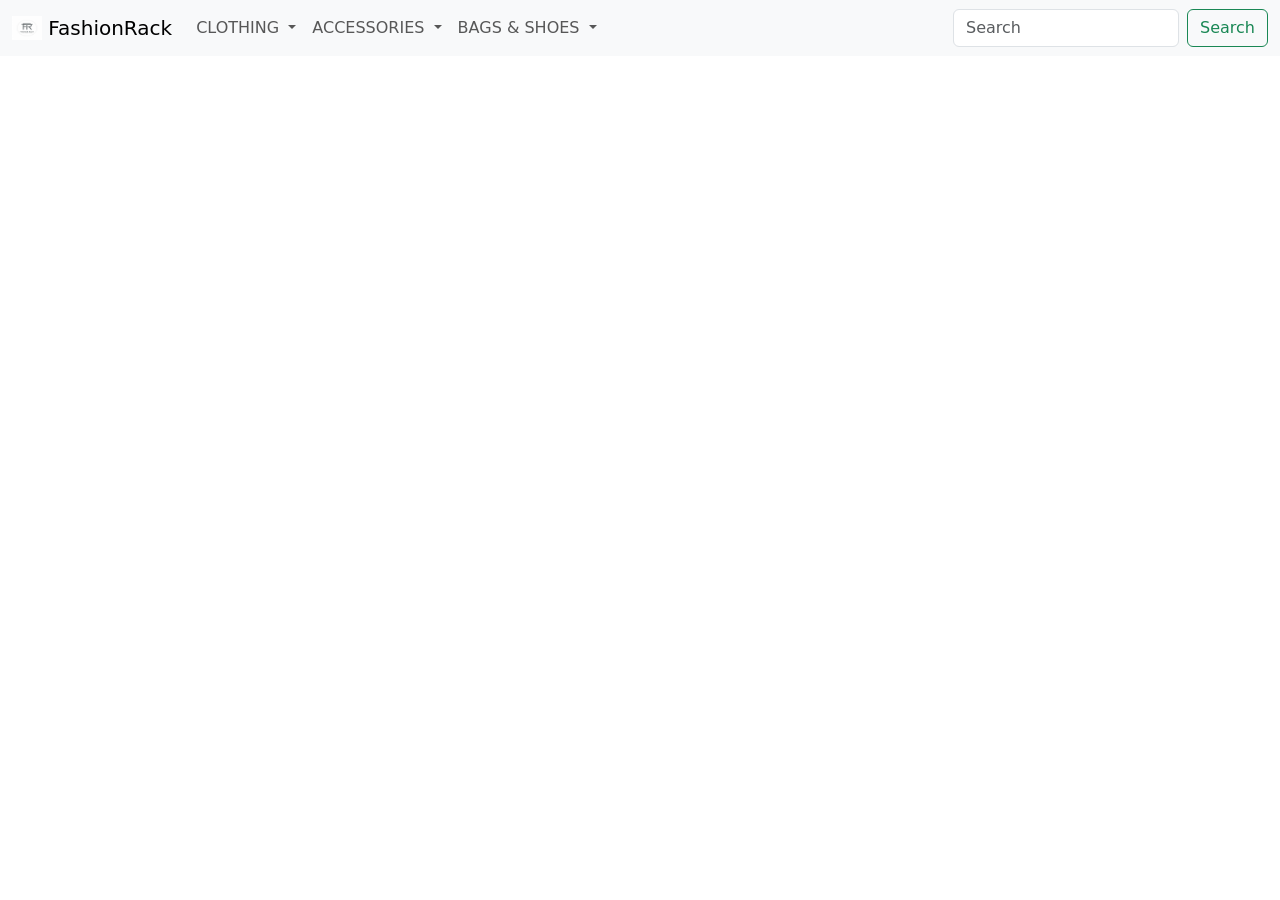
==== index.html @ 399dfbd5 "NAVBAR DESIGNED DONE PERFECTLY" ====
<!DOCTYPE html>
<html lang="en">
<head>
    <meta charset="UTF-8">
    <meta name="viewport" content="width=device-width, initial-scale=1.0">
    <link href="https://cdn.jsdelivr.net/npm/bootstrap@5.3.8/dist/css/bootstrap.min.css" rel="stylesheet"
        integrity="sha384-sRIl4kxILFvY47J16cr9ZwB07vP4J8+LH7qKQnuqkuIAvNWLzeN8tE5YBujZqJLB" crossorigin="anonymous">
    <link rel="stylesheet" href="assets/css/style.css">
    <title>FashionRack</title>
</head>
<body>
    <div id="navBar"></div>
    <div id="root"></div>
    <script src="https://cdn.jsdelivr.net/npm/bootstrap@5.3.8/dist/js/bootstrap.bundle.min.js"
        integrity="sha384-FKyoEForCGlyvwx9Hj09JcYn3nv7wiPVlz7YYwJrWVcXK/BmnVDxM+D2scQbITxI"
        crossorigin="anonymous"></script>
        <script src="assets/js/app.js"></script>
</body>
</html>
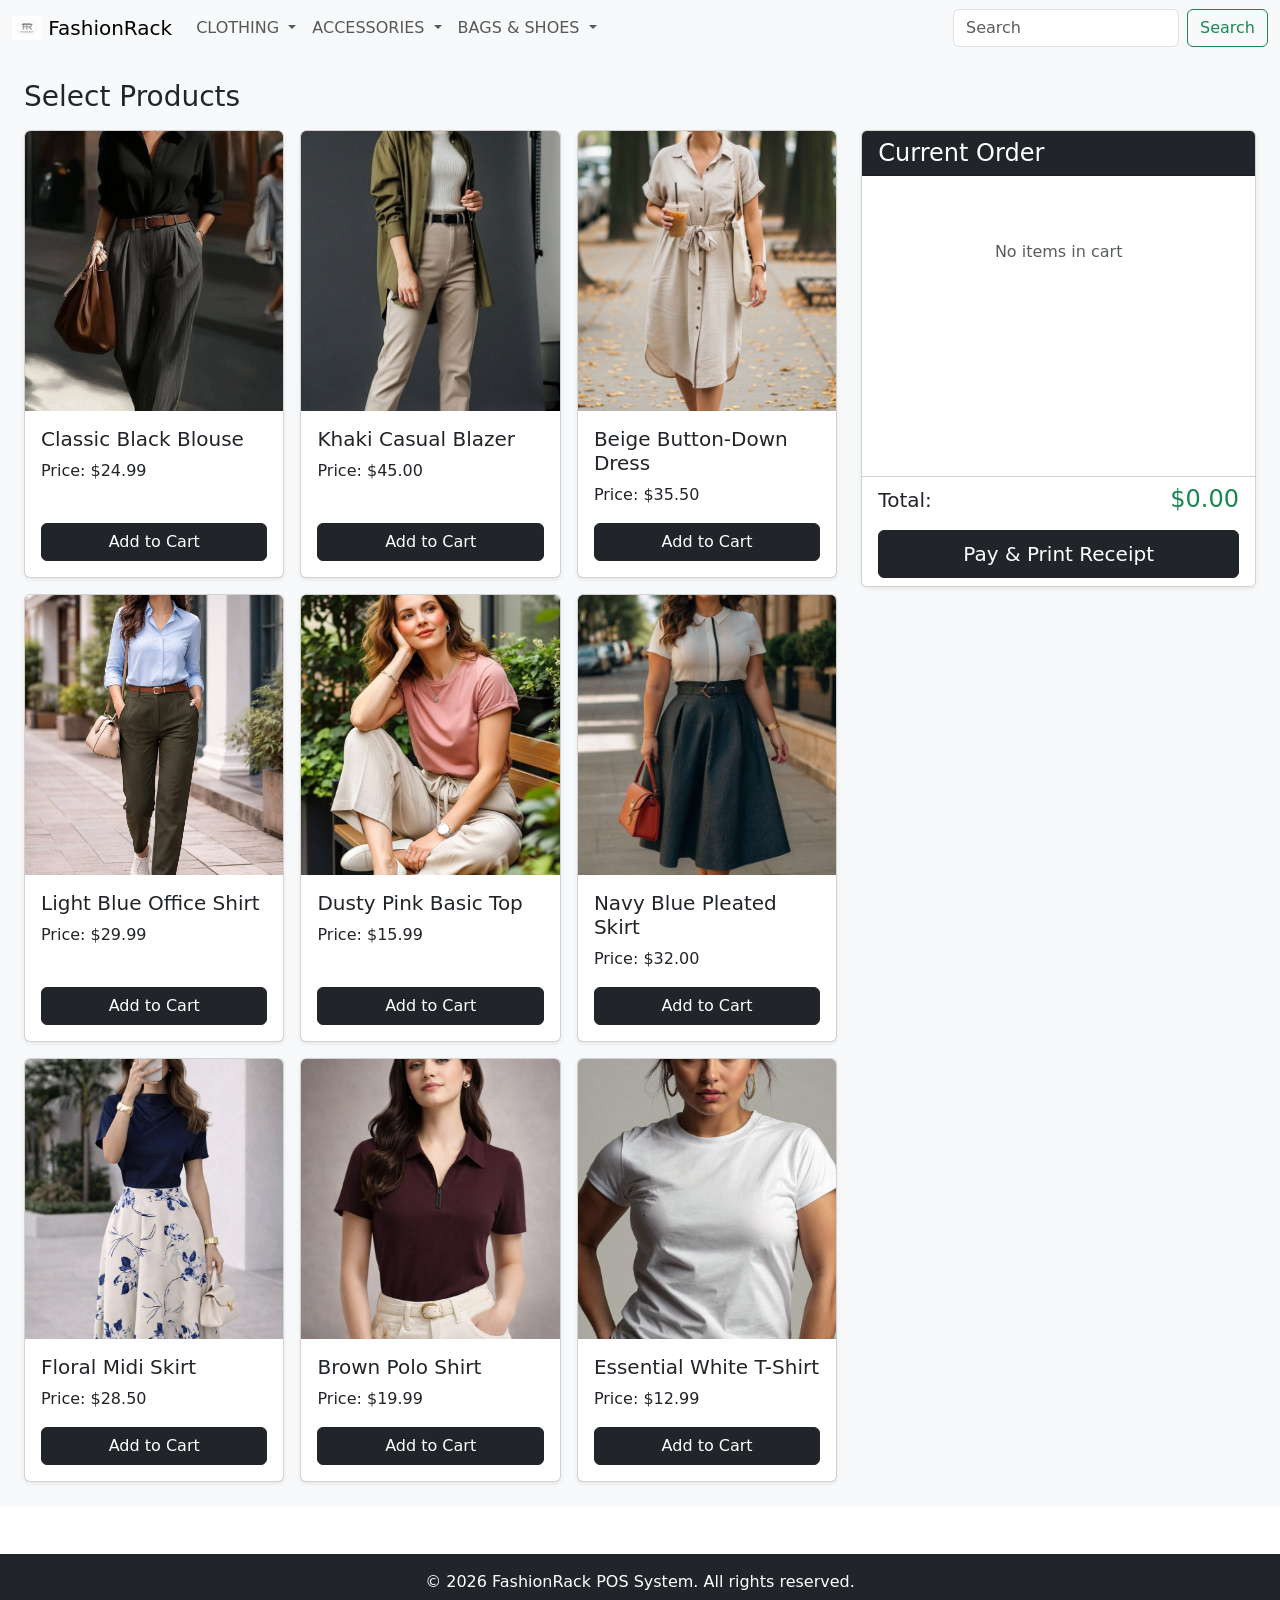
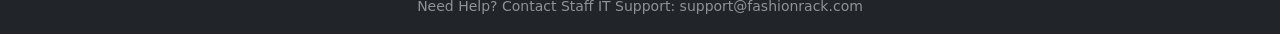
==== commit c125e008: "Add footer component and integrate it into the main layout" ====
--- a/index.html
+++ b/index.html
@@ -11,6 +11,7 @@
 <body>
     <div id="navBar"></div>
     <div id="root"></div>
+    <div id="footer"></div>
     <script src="https://cdn.jsdelivr.net/npm/bootstrap@5.3.8/dist/js/bootstrap.bundle.min.js"
         integrity="sha384-FKyoEForCGlyvwx9Hj09JcYn3nv7wiPVlz7YYwJrWVcXK/BmnVDxM+D2scQbITxI"
         crossorigin="anonymous"></script>
--- a/assets/css/style.css
+++ b/assets/css/style.css
@@ -0,0 +1,15 @@
+.product-card {
+    height: 100%;
+    overflow: hidden; /* Zoom aagum pothu image card-a vittu veliya varama thadukka */
+}
+
+.product-img {
+    height: 280px; /* Ungalukku etha mathiri intha height-a mathikalam */
+    width: 100%;
+    object-fit: cover; /* Ithu thaan magic! Image-a stretch panna vidathu */
+    transition: transform 0.4s ease-in-out; /* Smooth-a move aaga */
+}
+
+.product-card:hover .product-img {
+    transform: scale(1.08); /* 8% perusa zoom aagum */
+}
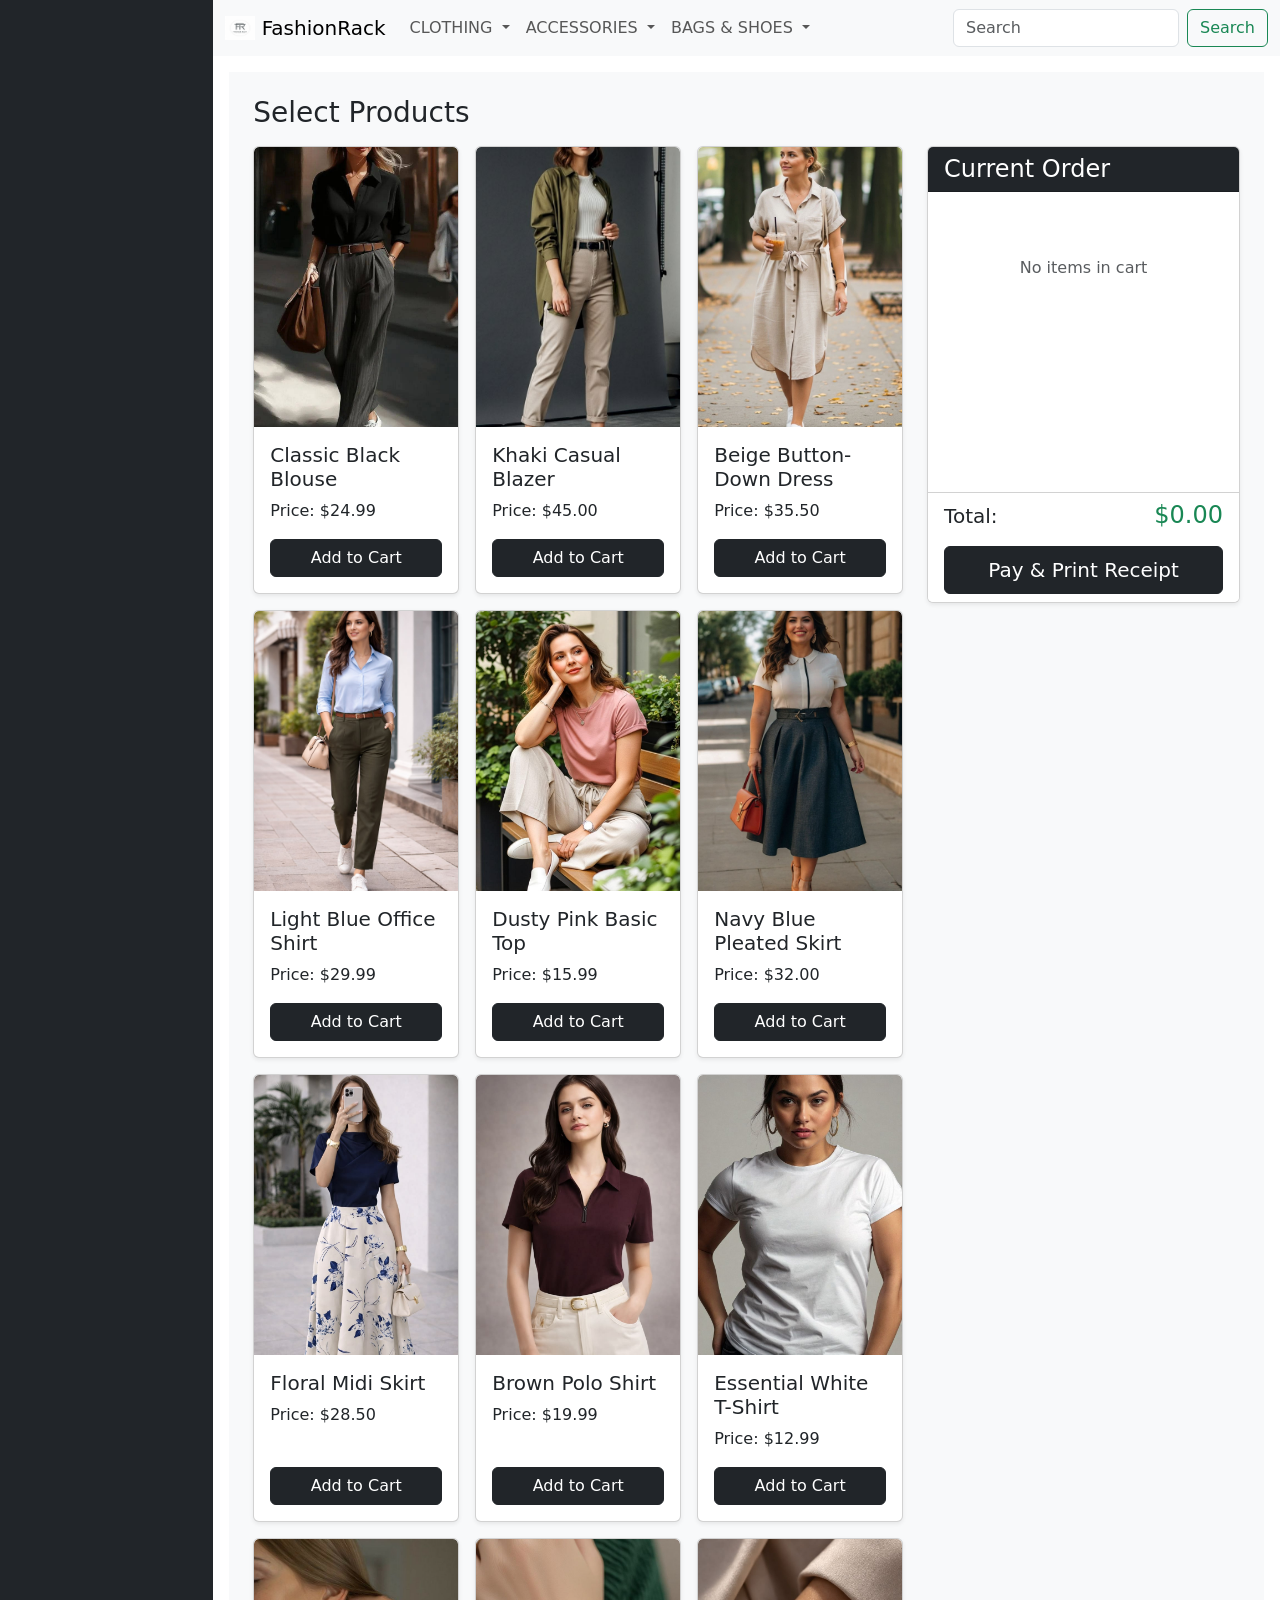
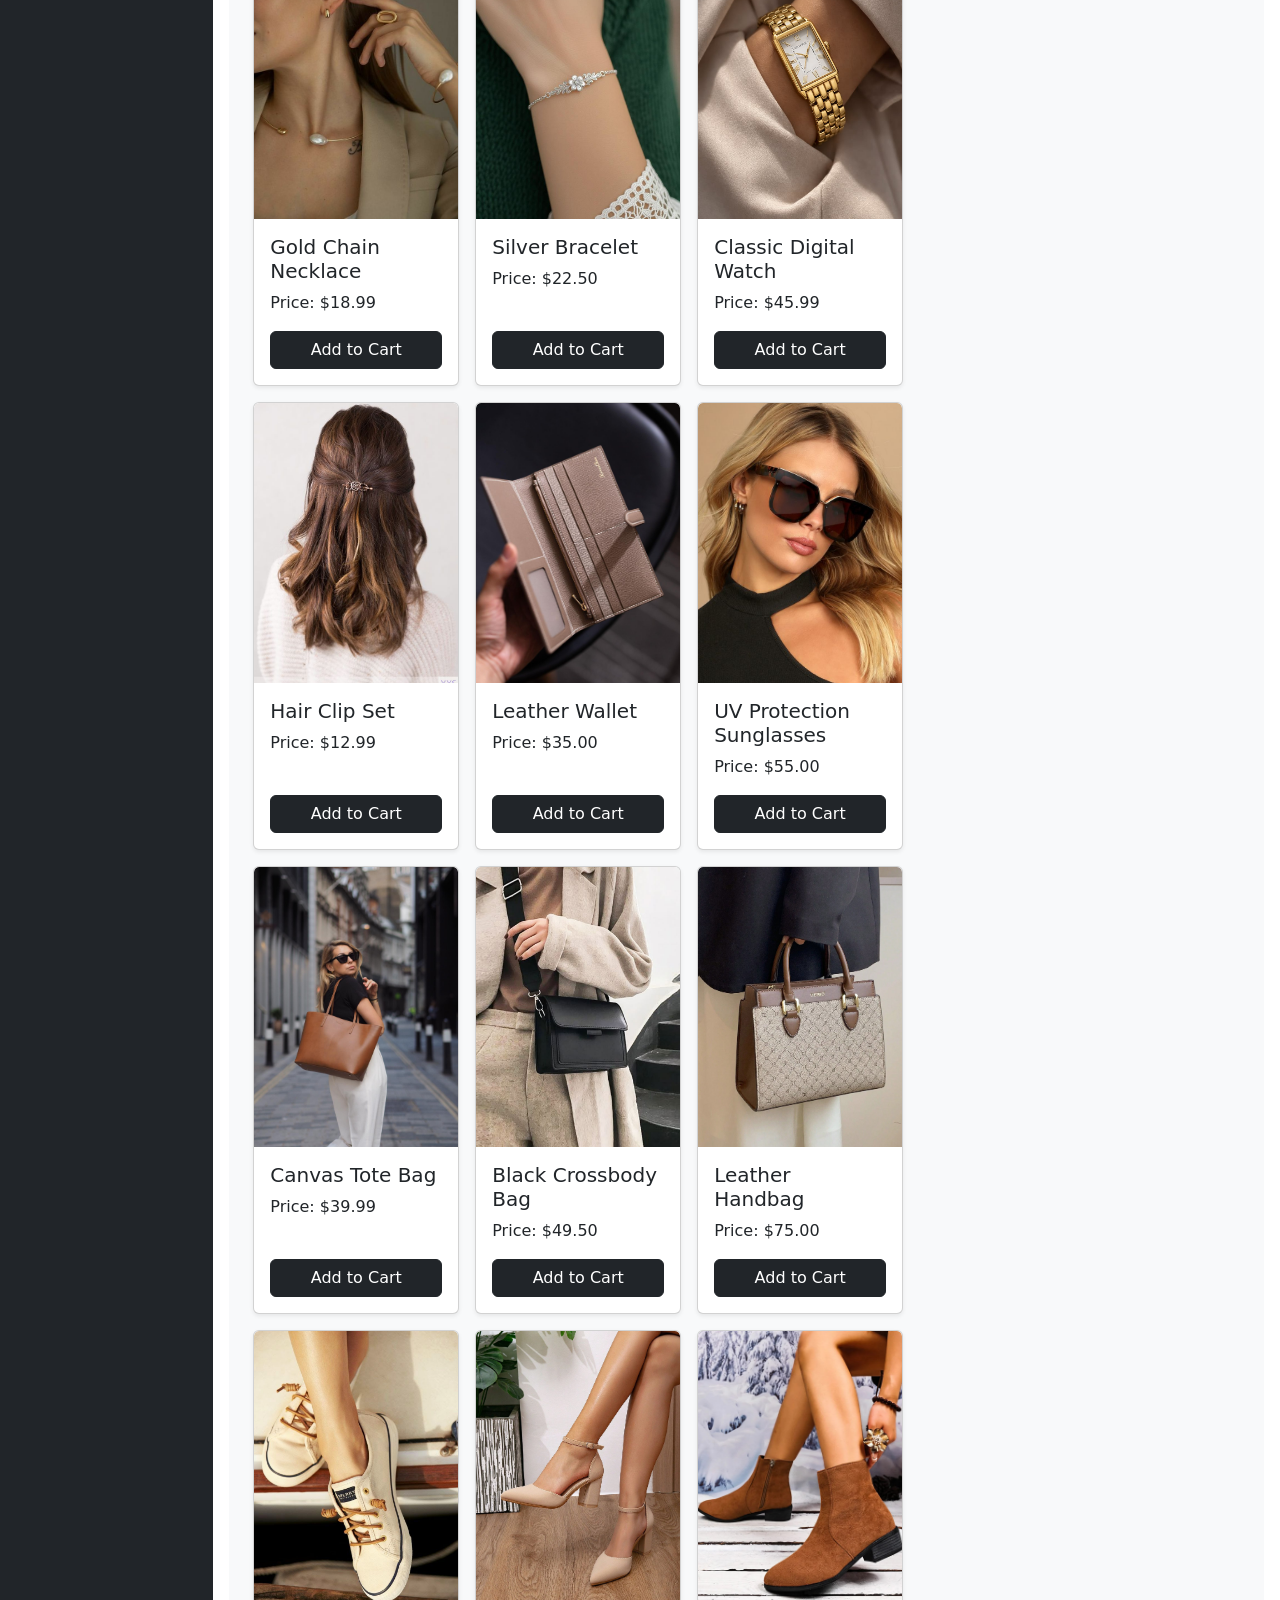
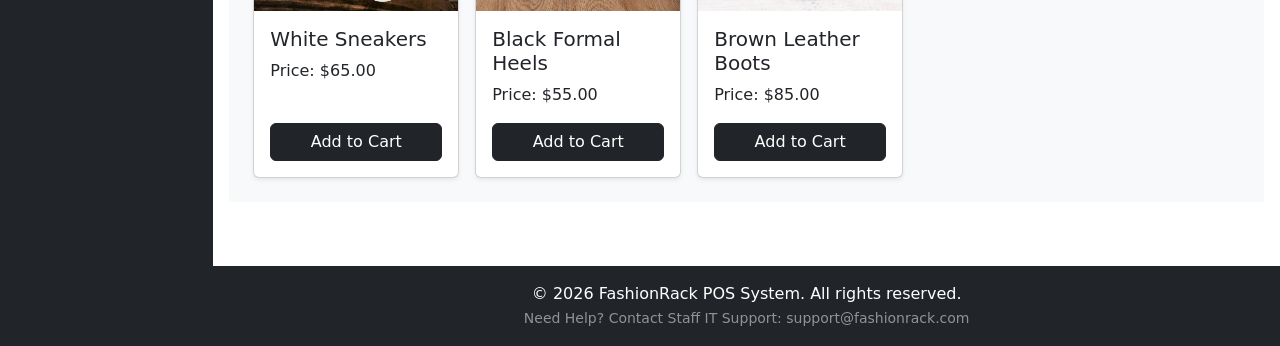
==== commit 38b822bb: "Add sidebar component and product addition form; refactor layout for improved structure" ====
--- a/index.html
+++ b/index.html
@@ -9,9 +9,23 @@
     <title>FashionRack</title>
 </head>
 <body>
-    <div id="navBar"></div>
-    <div id="root"></div>
-    <div id="footer"></div>
+    <div class="container-fluid">
+        <div class="row min-vh-100">
+            
+            <div class="col-md-2 p-0 bg-dark text-white" id="sidebar">
+                </div>
+
+            <div class="col-md-10 p-0 d-flex flex-column">
+                <div id="navBar"></div>
+                
+                <div id="root" class="flex-grow-1 p-3">
+                    </div>
+                
+                <div id="footer"></div>
+            </div>
+
+        </div>
+    </div>
     <script src="https://cdn.jsdelivr.net/npm/bootstrap@5.3.8/dist/js/bootstrap.bundle.min.js"
         integrity="sha384-FKyoEForCGlyvwx9Hj09JcYn3nv7wiPVlz7YYwJrWVcXK/BmnVDxM+D2scQbITxI"
         crossorigin="anonymous"></script>
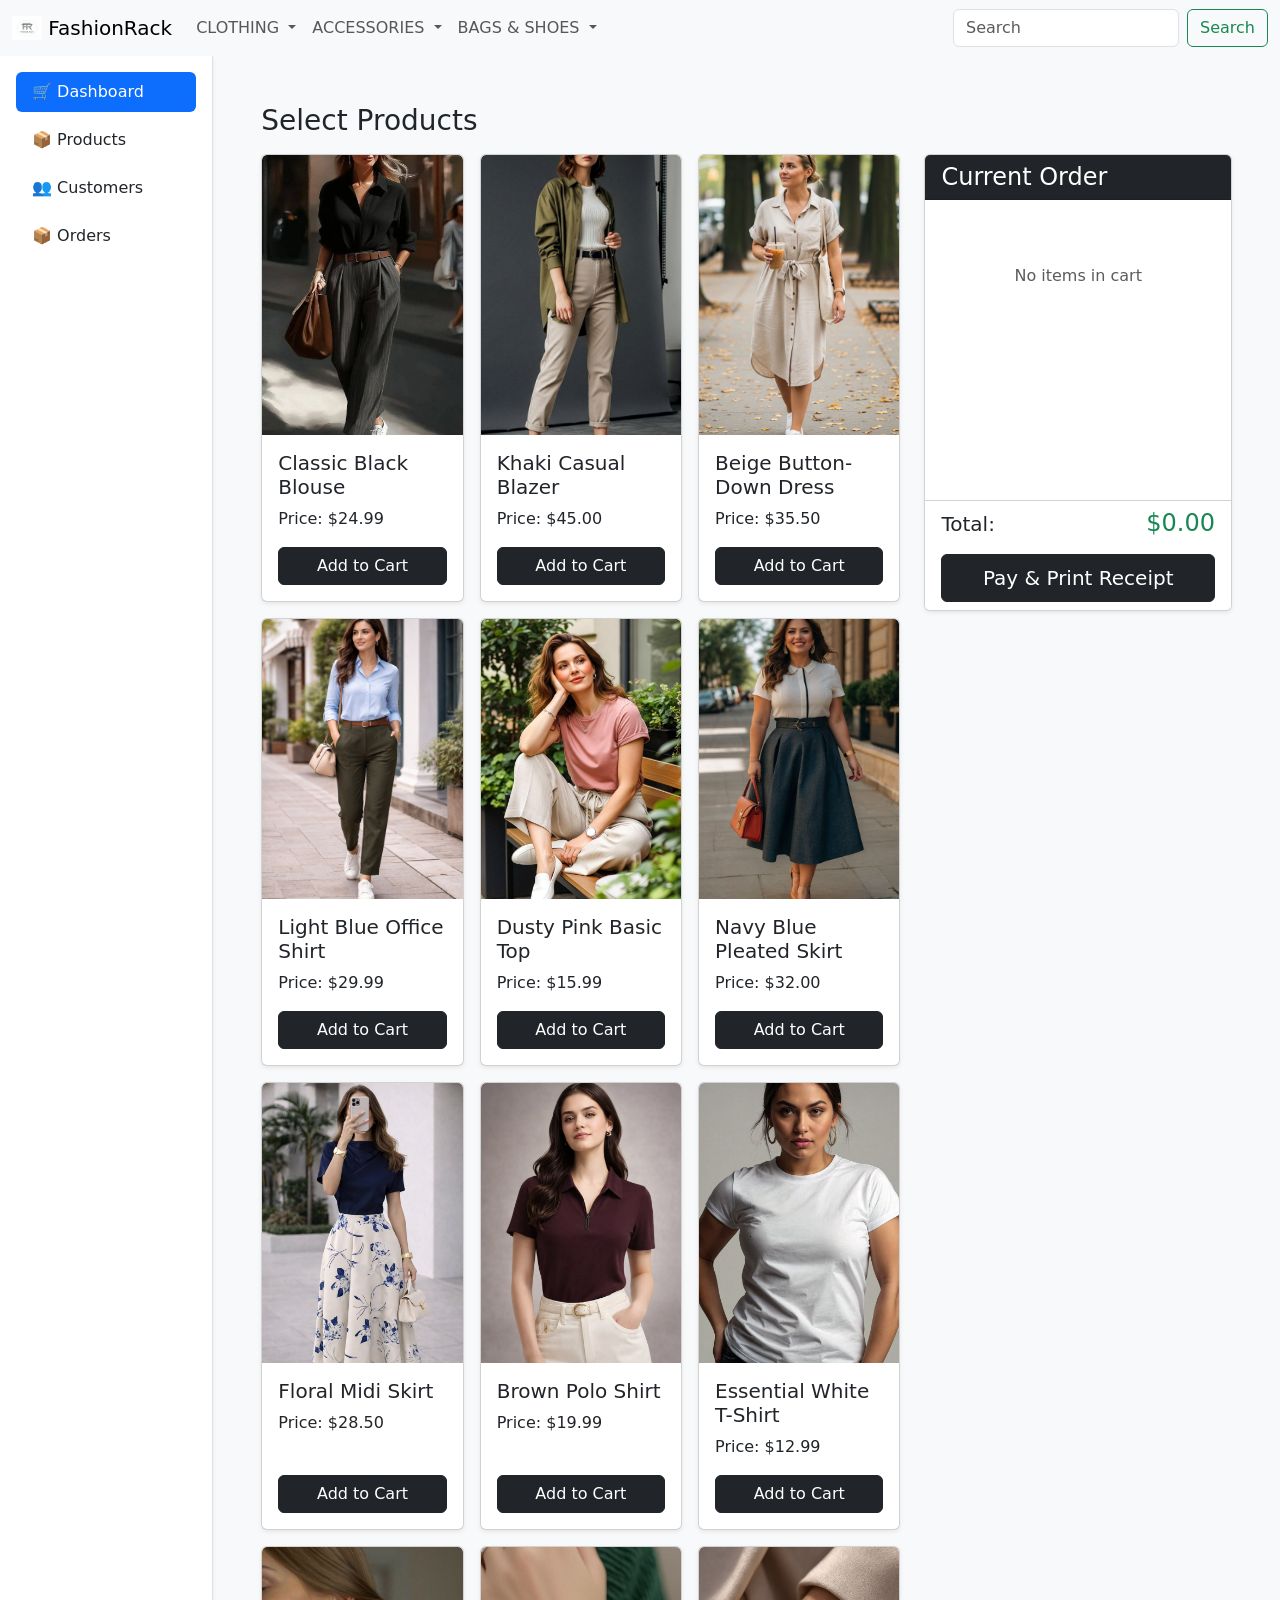
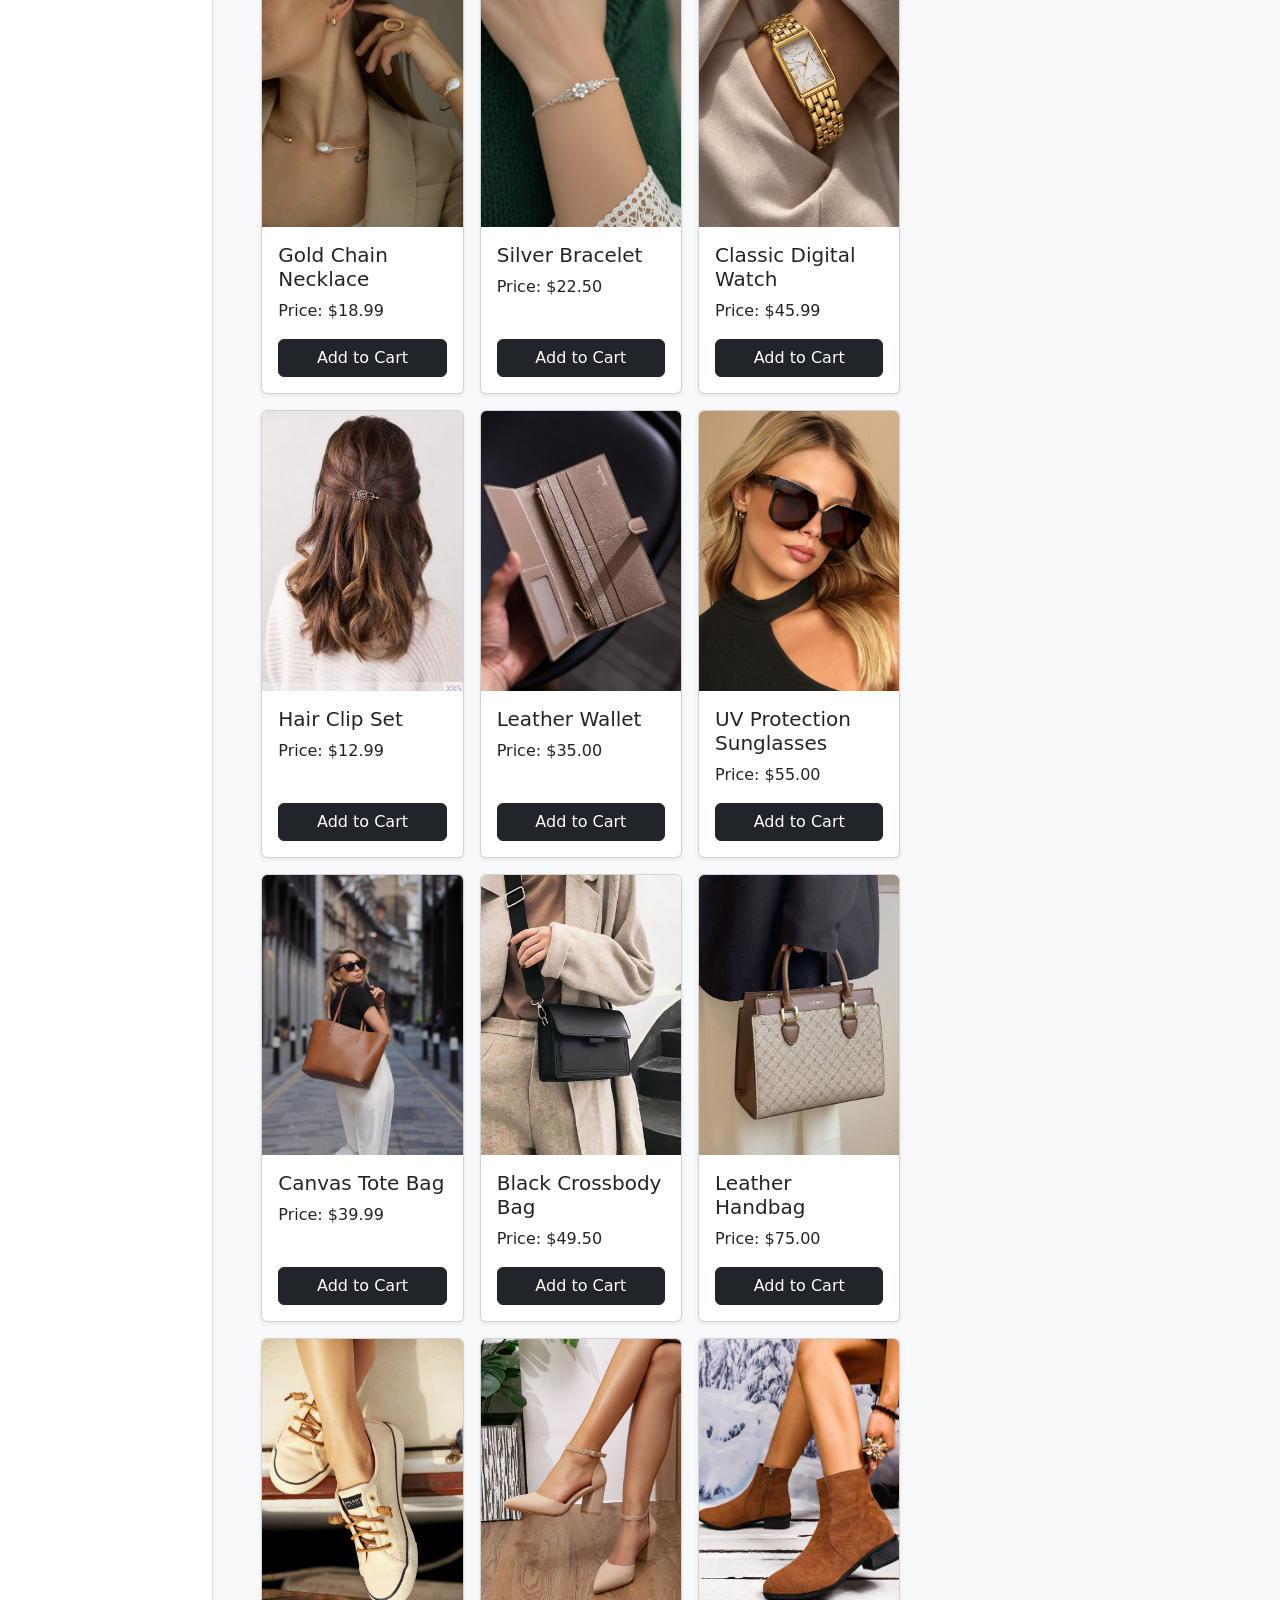
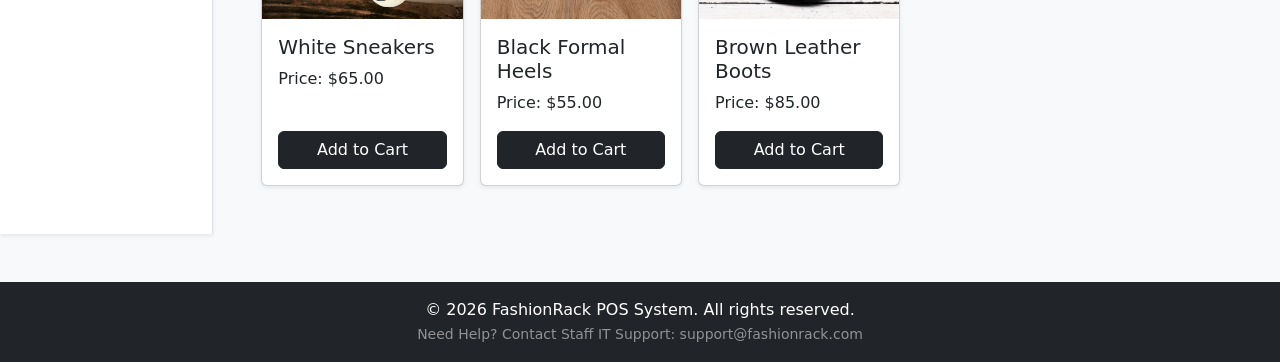
==== commit 4da00a2c: "Fix sidebar element ID and update fetch path; refactor layout for consistency" ====
--- a/index.html
+++ b/index.html
@@ -8,27 +8,25 @@
     <link rel="stylesheet" href="assets/css/style.css">
     <title>FashionRack</title>
 </head>
-<body>
-    <div class="container-fluid">
-        <div class="row min-vh-100">
+<body class="d-flex flex-column min-vh-100 bg-light">
+    
+    <div id="navBar"></div>
+    
+    <div class="container-fluid flex-grow-1 d-flex flex-column p-0">
+        <div class="row flex-grow-1 m-0">
             
-            <div class="col-md-2 p-0 bg-dark text-white" id="sidebar">
+            <div class="col-md-2 bg-white shadow-sm p-3 border-end" id="sidebar">
                 </div>
 
-            <div class="col-md-10 p-0 d-flex flex-column">
-                <div id="navBar"></div>
-                
-                <div id="root" class="flex-grow-1 p-3">
-                    </div>
-                
-                <div id="footer"></div>
-            </div>
-
+            <div class="col-md-10 p-4" id="root">
+                </div>
+            
         </div>
     </div>
-    <script src="https://cdn.jsdelivr.net/npm/bootstrap@5.3.8/dist/js/bootstrap.bundle.min.js"
-        integrity="sha384-FKyoEForCGlyvwx9Hj09JcYn3nv7wiPVlz7YYwJrWVcXK/BmnVDxM+D2scQbITxI"
-        crossorigin="anonymous"></script>
-        <script src="assets/js/app.js"></script>
+
+    <div id="footer"></div>
+
+    <script src="https://cdn.jsdelivr.net/npm/bootstrap@5.3.8/dist/js/bootstrap.bundle.min.js" crossorigin="anonymous"></script>
+    <script src="assets/js/app.js"></script>
 </body>
 </html>
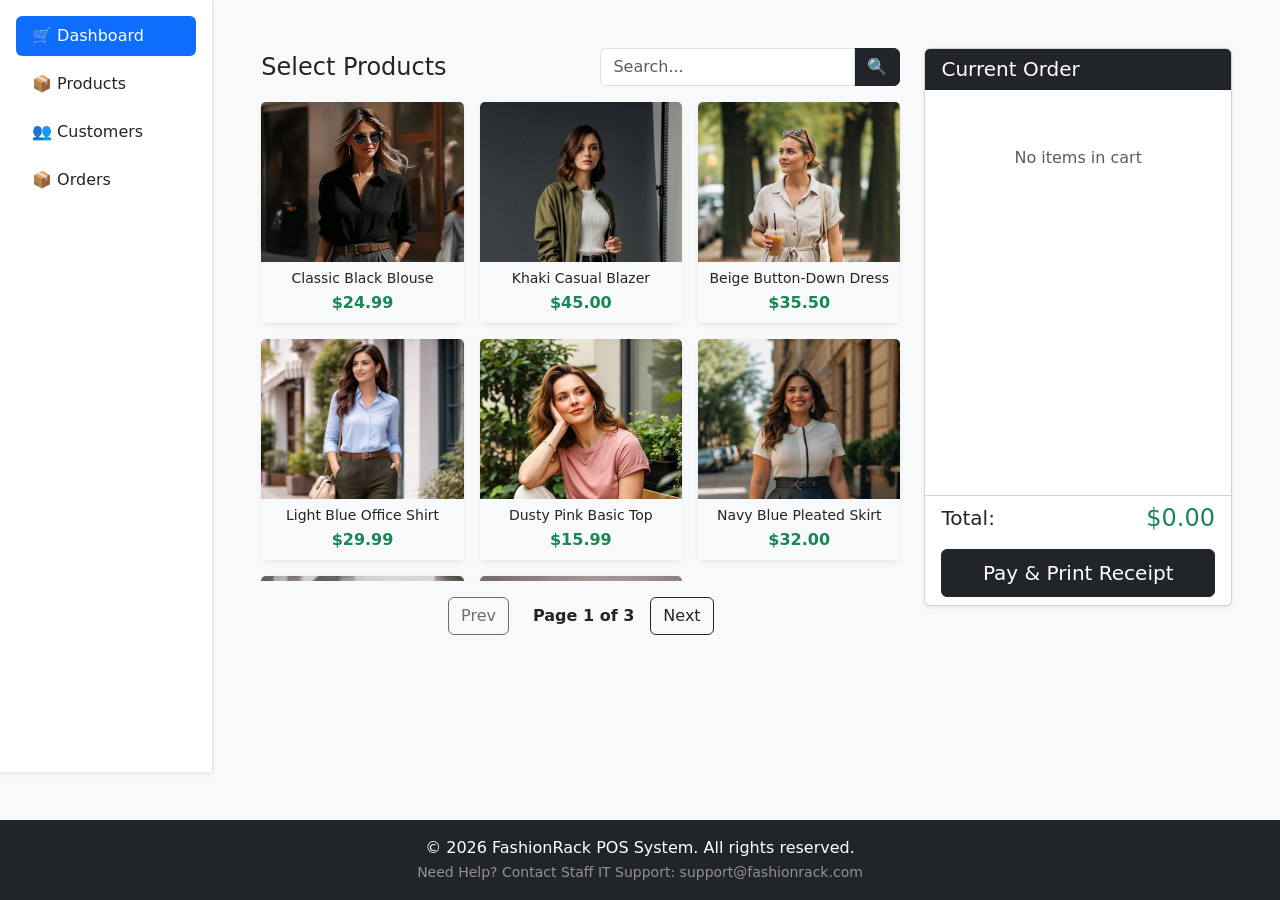
==== commit d8c8b0f4: "Remove navbar fetching and add product search functionality; enhance layout for better usability" ====
--- a/index.html
+++ b/index.html
@@ -10,7 +10,7 @@
 </head>
 <body class="d-flex flex-column min-vh-100 bg-light">
     
-    <div id="navBar"></div>
+    
     
     <div class="container-fluid flex-grow-1 d-flex flex-column p-0">
         <div class="row flex-grow-1 m-0">
--- a/assets/css/style.css
+++ b/assets/css/style.css
@@ -1,15 +1,24 @@
+body {
+    height: 100vh;
+    overflow: hidden; 
+}
+
 .product-card {
     height: 100%;
-    overflow: hidden; /* Zoom aagum pothu image card-a vittu veliya varama thadukka */
+    overflow: hidden; 
 }
 
 .product-img {
-    height: 280px; /* Ungalukku etha mathiri intha height-a mathikalam */
-    width: 100%;
-    object-fit: cover; /* Ithu thaan magic! Image-a stretch panna vidathu */
-    transition: transform 0.4s ease-in-out; /* Smooth-a move aaga */
+    height: 280px; 
+    object-fit: cover; 
+    transition: transform 0.4s ease-in-out; 
 }
 
 .product-card:hover .product-img {
-    transform: scale(1.08); /* 8% perusa zoom aagum */
+    transform: scale(1.08); 
+}
+
+#product-list {
+    height: 55vh; 
+    overflow-y: auto; 
 }
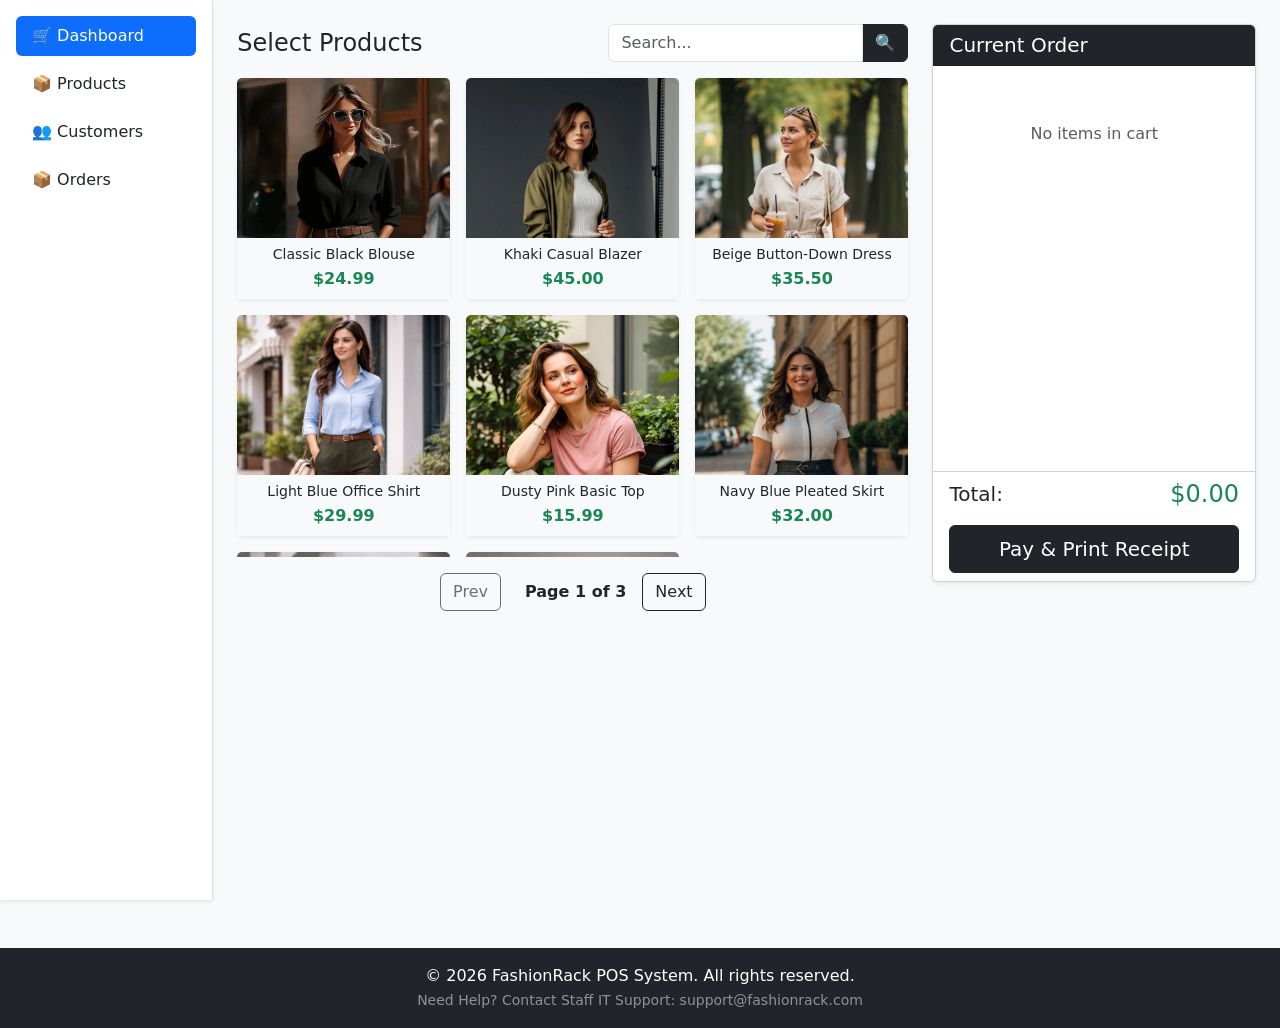
==== commit 6f79e235: "Refactor layout and styling; enhance user interface for product management and improve scrolling beh" ====
--- a/index.html
+++ b/index.html
@@ -1,5 +1,6 @@
 <!DOCTYPE html>
 <html lang="en">
+
 <head>
     <meta charset="UTF-8">
     <meta name="viewport" content="width=device-width, initial-scale=1.0">
@@ -8,25 +9,22 @@
     <link rel="stylesheet" href="assets/css/style.css">
     <title>FashionRack</title>
 </head>
-<body class="d-flex flex-column min-vh-100 bg-light">
-    
-    
-    
-    <div class="container-fluid flex-grow-1 d-flex flex-column p-0">
-        <div class="row flex-grow-1 m-0">
-            
-            <div class="col-md-2 bg-white shadow-sm p-3 border-end" id="sidebar">
-                </div>
 
-            <div class="col-md-10 p-4" id="root">
-                </div>
-            
+<body class="bg-light">
+    <div class="container-fluid p-0">
+        <div class="row m-0">
+            <div class="col-md-2 bg-white shadow-sm p-3 border-end" id="sidebar"></div>
+
+            <div class="col-md-10 p-0" id="root">
+            </div>
         </div>
     </div>
 
     <div id="footer"></div>
 
-    <script src="https://cdn.jsdelivr.net/npm/bootstrap@5.3.8/dist/js/bootstrap.bundle.min.js" crossorigin="anonymous"></script>
+    <script src="https://cdn.jsdelivr.net/npm/bootstrap@5.3.8/dist/js/bootstrap.bundle.min.js"
+        crossorigin="anonymous"></script>
     <script src="assets/js/app.js"></script>
 </body>
+
 </html>
--- a/assets/css/style.css
+++ b/assets/css/style.css
@@ -1,6 +1,24 @@
 body {
+    /* overflow: hidden-a thookidunga */
+    min-height: 100vh;
+    margin: 0;
+    overflow-x: hidden;
+    background-color: #f8f9fa; /* bg-light background */
+}
+
+#root {
+    /* Height-a auto-va vachukalam appo thaan content-kku thontha mathiri scroll aagum */
+    min-height: calc(100vh - 60px); 
+    display: flex;
+    flex-direction: column;
+}
+
+/* Sidebar-a oru idathula fix panni vachikalam (Sticky) */
+#sidebar {
     height: 100vh;
-    overflow: hidden; 
+    position: sticky;
+    top: 0;
+    overflow-y: auto;
 }
 
 .product-card {
